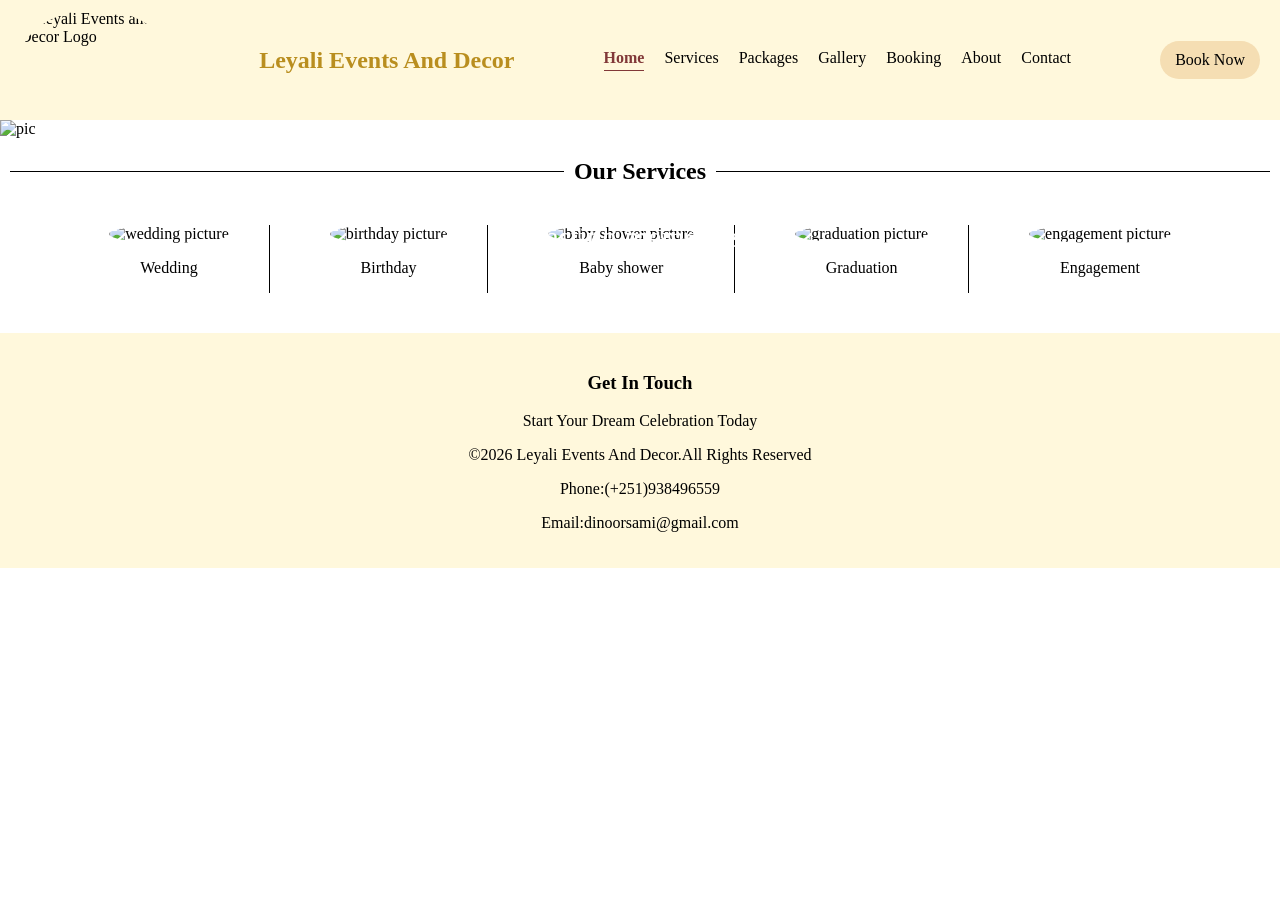
==== index.html @ 1471cdf8 "Add files via upload" ====
<!DOCTYPE html>
<html lang="en">
<head>
  <meta charset="UTF-8">
  <meta name="viewport" content="width=device-width, initial-scale=1.0">
  <title>Home |Leyali Events And Decor</title>
  <link rel="stylesheet" href="style.css">
</head>
<body>
  <section class="first">
  <img src="images/logo.jpg" id="logo" alt="Leyali Events and Decor Logo">
  <h1>Leyali Events And Decor</h1>
  <nav id="home">
    <a href="index.html" class="active">Home</a>
    <a href="services.html">Services</a>
    <a href="Packages.html">Packages</a>
    <a href="gallery.html">Gallery</a>
    <a href="booking.html">Booking</a>
    <a href="about.html">About</a>
    <a href="contact.html">Contact</a>
    </nav>
     <a href="booking.html"class="book">Book Now</a>
     </section>
     <div class="banner"> 
     <img src="images/wedding7.jpg" id="new" alt="pic">
     <p>Turning life's beautiful moments into<br>
       lasting memories</p>
     </div>
  
    <h2 id="our">Our Services</h2>
    
    <ul class="Gallery">
    <li>
    <img src="images/ring3.jpg"alt="wedding picture">
    <p>Wedding</p> 
    </li> 
    <li>
    <img src="images/birthday5.jpg"alt="birthday picture">
    <p>Birthday</p>
    </li> 
    <li>
    <img src="images/babyshower4.jpg"alt="baby shower picture">
    <p>Baby shower</p>
    </li> 
    <li>
    <img src="images/graduating4.jpg"alt="graduation picture">
    <p>Graduation</p>
    </li> 
    <li>
    <img src="images/engagement3.jpg"alt="engagement picture">
    <p>Engagement</p>
    </li>
    </ul>
    
  <footer>
    <h3 id="decor">Get In Touch</h3>
    <p>Start Your Dream Celebration Today</p>
    <p>&copy;2026 Leyali Events And Decor.All Rights Reserved </p>
    <p>Phone:(+251)938496559</p>
    <p>Email:dinoorsami@gmail.com</p>
  </footer>
</body>
</html>
---- style.css ----
body{ 
  font-family:georgia,serif;
  background-color:white;
  margin: 0px;
}
.first{
  display:flex;
  align-items:center;
  justify-content: space-between;
  background-color:cornsilk;
  padding:10px 20px;

}
.first h1{
  color:rgb(185, 142, 31);
  font-family:'Times New Roman';}

#home {
  display: flex;
  gap: 20px;
  flex-wrap:wrap;
  justify-content:center;
 
}

a{
  text-decoration: none;
   color:black;
}
.active{
  padding-bottom: 3px;
  border-bottom: 1px solid;
  color:rgb(129, 56, 56);
  font-weight: bold;


}
.book{
  background-color: wheat;
  padding: 10px;
  padding-right: 15px;
  padding-left: 15px;
  border-radius: 40px;
}
#logo{
  width: 150px;
  height: 100px;
  border-radius: 50%;
}
#new{
  height:400px;
  width: 100%;
  object-fit: cover;
  
}
.banner p{
  position: absolute;
  top:70px;
  left:50%;
  transform: translate(-50%,-50%);
  color:white;
  font-size: 25px;
  font-size: 30px;

}
.banner{
   position: relative;
  }

#our{
  display: flex;
  align-items: center;
}
#our::before,
#our::after {
  content:"";
  flex:1;
  border-bottom:1px solid black;
  margin:0 10px;
}
.Gallery{
  display: flex;
  gap:20px;
  list-style: none;
  justify-content: center;
  align-items: center;
  padding: 0;
  margin: 40px auto;
}
.Gallery li{
  text-align: center;
  border-right: 1px solid black;
  padding:0 40px;

}
.Gallery li:last-child{
  border-right: none;
}
.Gallery img {
  width: 100px;
  height: 100px;
  border-radius: 50%;

}
footer{
  background-color:cornsilk;
  color: black;
  text-align: center;
  padding: 20px;
}
#decor::before,
#decor::after{
  content:"";
  flex:1;
  border-bottom:1px solid black;
  margin:0 10px;
}
.styles{
  display:flex;
  gap:50px;
  background-color: bisque;
}
.bannerr{
  background-image:url(images/backgroud\ 3.jpg) ;
  background-color: bisque;
  background-size: cover;
  background-position: center;
   height: 350px;
   display:flex;
   flex-direction: column;
   justify-content: center;
   align-items: center;

}
.bannerr h1{
  color:white;
  font-size: 50px;
}
.bannerr p{
  color: white;
  font-size: 20px;

}
.service-card{
  width: 300px;
  background: white;
  border-radius: 15px;
  margin: 40px auto;
  overflow: hidden;
  justify-content: center;
  text-align: center;
}
.services{
  display: flex;
  flex-wrap: wrap;
  justify-content: center;
  gap: 30px;
  background-color: white;
} 

.service-card img{
  width: 100%;
  height: 220px;
  object-fit: cover;

}
.cards{
  width: 300px;
  background: white;
  border-radius: 15px;
  margin: 40px auto;
  overflow: hidden;
  border: 2px solid black;
  
}
.cards h2{
  text-align: center;
}
.package-cards{
  display: flex;
  flex-wrap: wrap;
  justify-content: center;
  gap: 30px;
  background-image: url(images/simple\ 7.jpg);

}
.bannerrr h1{
  color:black;
  font-size: 40px;
  text-align: center;
  margin-bottom: 30px;
  
  
}
.logoo{
  width: 150px;
  height: 100px;
  border-radius: 50%;
}
.homee{
   display: flex;
   gap: 20px;
   align-items: center;
}
.gallery{
  display :flex ;
  flex-wrap:wrap;
  justify-content: center;
  gap: 20px;
  margin-bottom: 40px;
}
.gallery img{
  width: 300px;
  height: 220px;
  object-fit: cover;
  border-radius: 10px;
}
#heading{
  text-align: center;
  font-size: 40px;
  color:black;
  margin-top: 30px;
  margin-bottom: 10px;
}
.head{
  text-align: center;
  font-size: 25px;
  color: black;
  margin-top: 20px;
  margin-bottom: 25px;
}
form{
  width: 400px;
  margin: 40px auto;
  padding: 30px;
  background: #ffffff;
  border-radius: 10px;
  box-shadow: 0 4px 10px rgba(0, 0, 0, 0.2);
}
label{
  display: block;
  margin-bottom: 8px;
  font-weight: bold;
}
input,textarea,select{ 
  width: 100%;
  padding: 10px;
  margin-bottom: 20px;
  border: 1px solid #ccc;
  border-radius: 5px;
  font-size: 16px;
  box-sizing: border-box;
}
textarea{
  height: 120px;
  resize: vertical;
}
button{
  width: 100%;
  padding:10px;
  background-color: #8b0000;
  color: white;
  border: none;
  border-radius: 5px;
  font-size: 18px;
  cursor: pointer;
}
button:hover{
  background-color: #a52a2a;
}
h1,p{
  text-align: center;
}
.about{
  display:flex;
  align-items: center;
  gap: 40px;
  padding: 50px;

}
.about-text{
  flex: 1;
}
.about h1{
  text-align: center;
  font-size: 40px;
  color: #8b0000;
}
.about p{
  font-size: 20px;
  line-height: 1.8;
}
.about img{
  width: 400px;
  height: 400px;
  object-fit: cover;
  border-radius: 10px;
  box-shadow: 0 4px 10px rgba(0, 0, 0, 0.2);

}
.contact-box h1{
  text-align: center;
  font-size: 40px;
  color: #8b0000;
  margin: 40px;

}
.contact-box{
  width: 400px;
  margin: 40px auto;
  padding: 30px;
  border-radius: 10px;
  box-shadow: 0 4px 10px rgba(0, 0, 0, 0.2);

}
.contact-box p{
  font-size: 20px;
  line-height: 1.8;
  margin: 15px;
}
/* Mobile phones */
@media (max-width: 768px) {

  .first,
  .styles {
    flex-direction: column;
    align-items: center;
    gap: 15px;
    padding: 15px;
  }

  #home,
  .homee {
    display: flex;
    flex-wrap: wrap;
    justify-content: center;
    gap: 12px;
  }

  .logoo,
  #logo {
    width: 100px;
    height: 70px;
  }

  h1 {
    font-size: 30px;
  }

  .banner p,
  .bannerr p {
    font-size: 18px;
    padding: 0 10px;
  }

  .bannerr {
    height: 220px;
  }

  .service-card,
  .cards,
  .contact-box,
  form {
    width: 90%;
  }

  .about {
    flex-direction: column;
    text-align: center;
  }

  .about img {
    width: 90%;
    height: auto;
  }

  .Gallery {
    flex-wrap: wrap;
    justify-content: center;
  }

  .Gallery li {
    border: none;
    padding: 15px;
  }
}
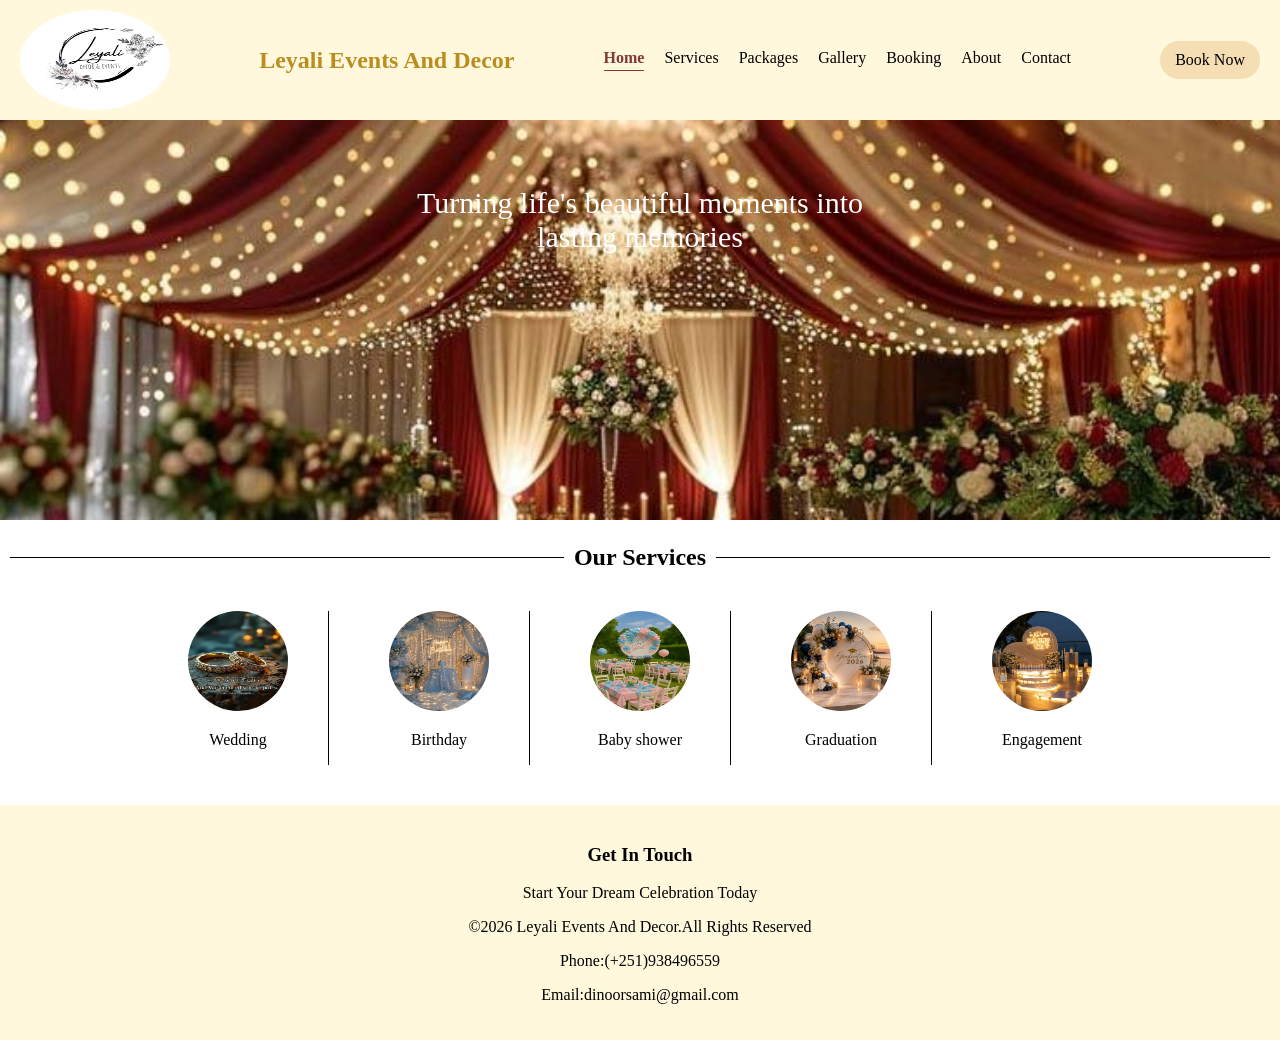
==== commit 5e1fb38a: "Update index.html" ====
--- a/index.html
+++ b/index.html
@@ -8,7 +8,7 @@
 </head>
 <body>
   <section class="first">
-  <img src="images/logo.jpg" id="logo" alt="Leyali Events and Decor Logo">
+  <img src="images/logo 2.PNG" id="logo" alt="Leyali Events and Decor Logo">
   <h1>Leyali Events And Decor</h1>
   <nav id="home">
     <a href="index.html" class="active">Home</a>
@@ -60,4 +60,4 @@
     <p>Email:dinoorsami@gmail.com</p>
   </footer>
 </body>
-</html>+</html>
